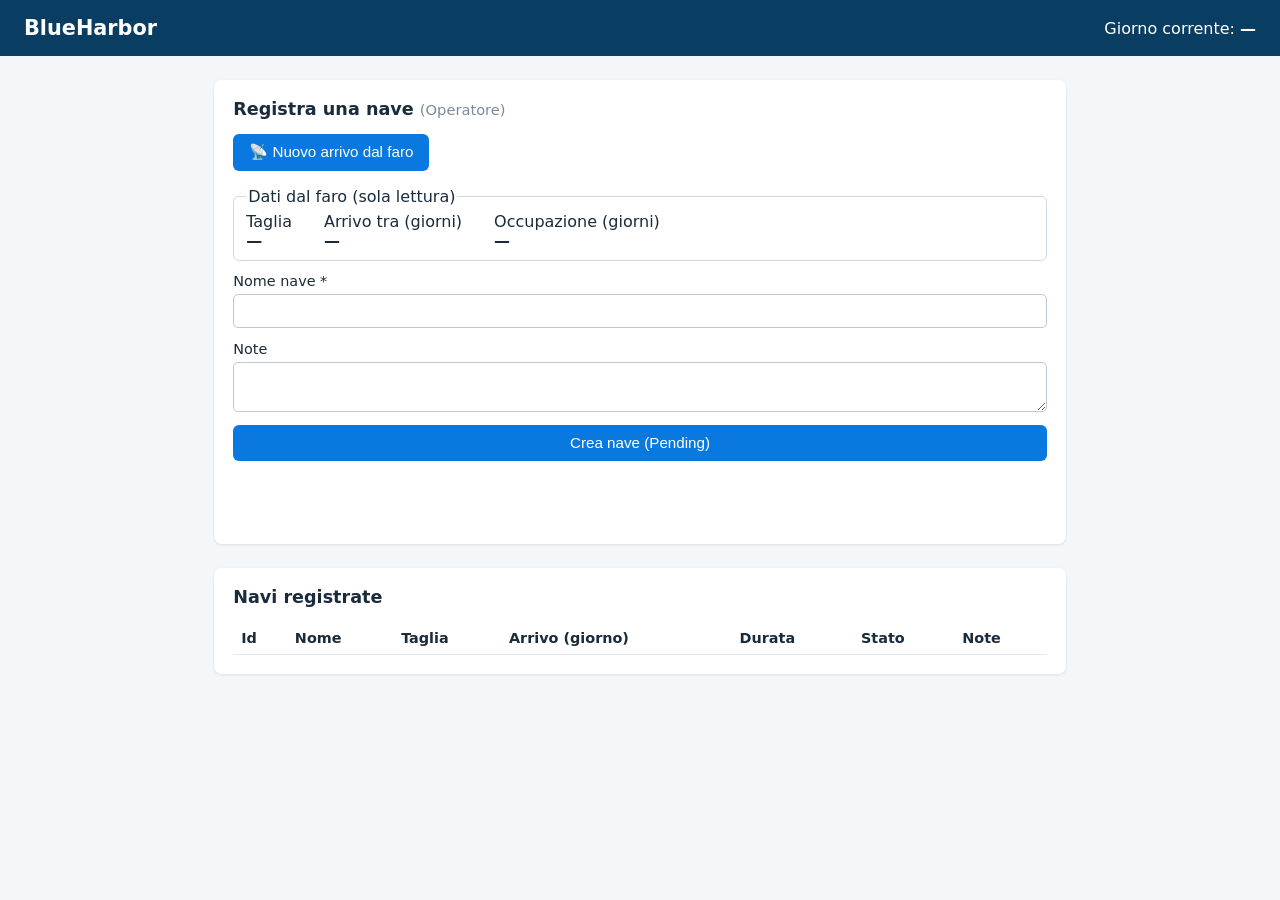
==== app/BlueHarbor.Api/wwwroot/index.html @ 731b602f "Walking skeleton: faro + registrazione nave (slice 01) - BlueHarbor.Faro: sorgente arrivi dietro ISh" ====
<!DOCTYPE html>
<html lang="it">
<head>
  <meta charset="utf-8" />
  <meta name="viewport" content="width=device-width, initial-scale=1" />
  <title>BlueHarbor — Registrazione navi</title>
  <link rel="stylesheet" href="style.css" />
</head>
<body>
  <header>
    <h1>BlueHarbor</h1>
    <span class="day">Giorno corrente: <strong id="current-day">—</strong></span>
  </header>

  <main>
    <section class="panel">
      <h2>Registra una nave <small>(Operatore)</small></h2>
      <button id="btn-arrival" type="button">📡 Nuovo arrivo dal faro</button>

      <form id="form-ship" hidden>
        <fieldset>
          <legend>Dati dal faro (sola lettura)</legend>
          <div class="readonly-grid">
            <div>Taglia<br /><strong id="f-size">—</strong></div>
            <div>Arrivo tra (giorni)<br /><strong id="f-offset">—</strong></div>
            <div>Occupazione (giorni)<br /><strong id="f-occupation">—</strong></div>
          </div>
        </fieldset>

        <label>Nome nave *
          <input id="i-name" type="text" maxlength="100" required />
        </label>
        <label>Note
          <textarea id="i-notes" maxlength="500" rows="2"></textarea>
        </label>

        <button id="btn-create" type="submit">Crea nave (Pending)</button>
        <p id="msg" class="msg"></p>
      </form>
    </section>

    <section class="panel">
      <h2>Navi registrate</h2>
      <table id="ships">
        <thead>
          <tr>
            <th>Id</th><th>Nome</th><th>Taglia</th>
            <th>Arrivo (giorno)</th><th>Durata</th><th>Stato</th><th>Note</th>
          </tr>
        </thead>
        <tbody></tbody>
      </table>
    </section>
  </main>

  <script src="api.js"></script>
  <script src="app.js"></script>
</body>
</html>
---- app/BlueHarbor.Api/wwwroot/style.css ----
* { box-sizing: border-box; }
body { font-family: system-ui, sans-serif; margin: 0; color: #1a2b3c; background: #f4f7fa; }
header { background: #0a3d62; color: #fff; padding: 1rem 1.5rem; display: flex; justify-content: space-between; align-items: center; }
header h1 { margin: 0; font-size: 1.3rem; }
main { padding: 1.5rem; display: grid; gap: 1.5rem; max-width: 900px; margin: 0 auto; }
.panel { background: #fff; border-radius: 8px; padding: 1.2rem; box-shadow: 0 1px 3px rgba(0,0,0,.1); }
.panel h2 { margin-top: 0; font-size: 1.1rem; }
.panel h2 small { color: #7a8a9a; font-weight: normal; }
button { background: #0a79df; color: #fff; border: 0; padding: .6rem 1rem; border-radius: 6px; cursor: pointer; font-size: .95rem; }
button:hover { background: #0866ba; }
form { margin-top: 1rem; display: grid; gap: .8rem; }
fieldset { border: 1px solid #d0d8e0; border-radius: 6px; margin: 0; }
.readonly-grid { display: flex; gap: 2rem; }
label { display: grid; gap: .3rem; font-size: .9rem; }
input, textarea { padding: .5rem; border: 1px solid #c0c8d0; border-radius: 5px; font: inherit; }
table { width: 100%; border-collapse: collapse; font-size: .9rem; }
th, td { text-align: left; padding: .5rem; border-bottom: 1px solid #e0e6ec; }
.msg { font-weight: 600; min-height: 1.2em; color: #b00020; }
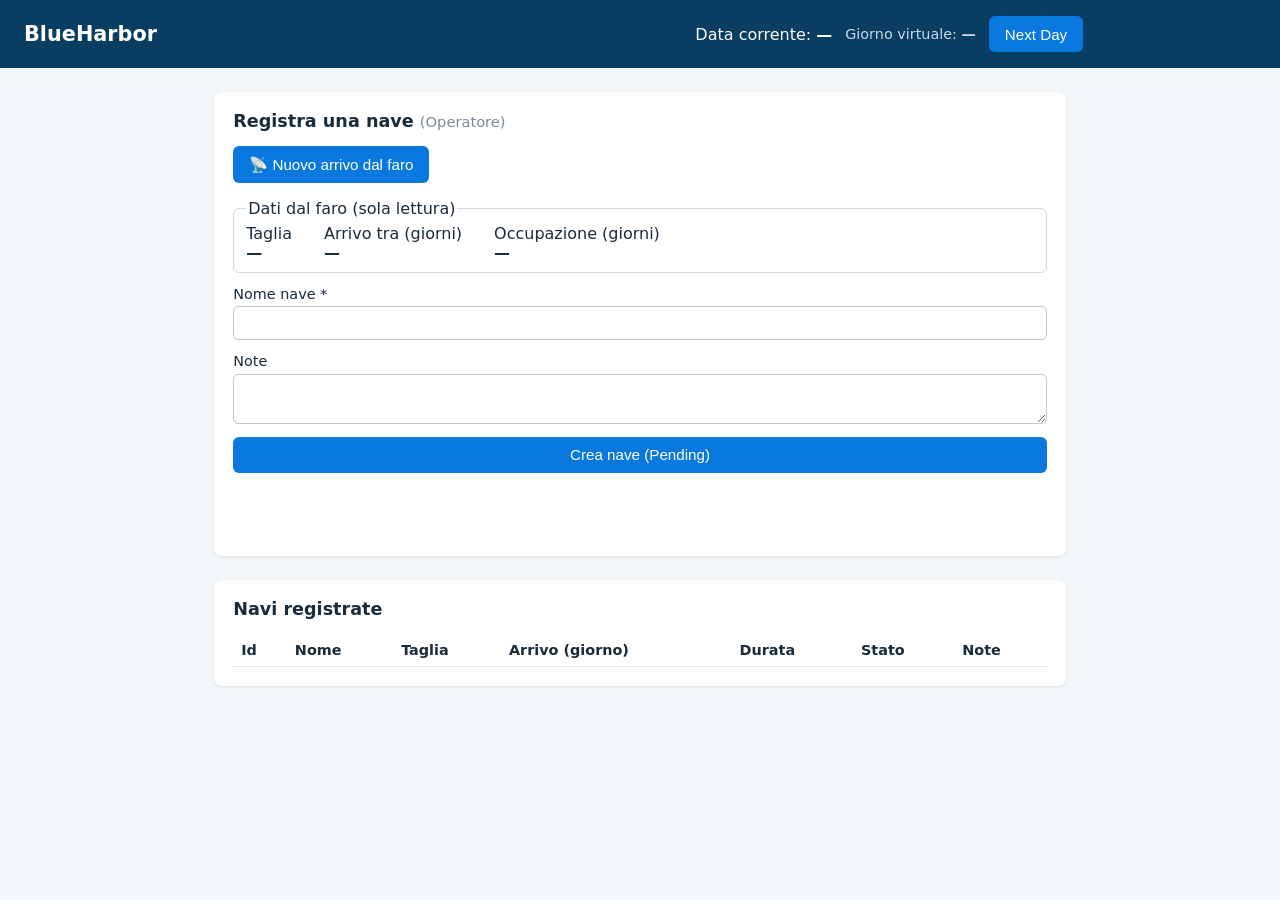
==== commit a2ac1a31: "sessione 2 - Next-Day" ====
--- a/app/BlueHarbor.Api/wwwroot/index.html
+++ b/app/BlueHarbor.Api/wwwroot/index.html
@@ -9,7 +9,12 @@
 <body>
   <header>
     <h1>BlueHarbor</h1>
-    <span class="day">Giorno corrente: <strong id="current-day">—</strong></span>
+    <div class="clock">
+      <span>Data corrente: <strong id="current-date">—</strong></span>
+      <span class="day-index">Giorno virtuale: <strong id="current-day">—</strong></span>
+      <button id="btn-next-day" type="button">Next Day</button>
+      <span id="clock-msg" class="clock-msg" aria-live="polite"></span>
+    </div>
   </header>
 
   <main>
--- a/app/BlueHarbor.Api/wwwroot/style.css
+++ b/app/BlueHarbor.Api/wwwroot/style.css
@@ -2,12 +2,16 @@
 body { font-family: system-ui, sans-serif; margin: 0; color: #1a2b3c; background: #f4f7fa; }
 header { background: #0a3d62; color: #fff; padding: 1rem 1.5rem; display: flex; justify-content: space-between; align-items: center; }
 header h1 { margin: 0; font-size: 1.3rem; }
+.clock { display: flex; align-items: center; gap: .8rem; flex-wrap: wrap; justify-content: flex-end; }
+.day-index { color: #c9d8e6; font-size: .9rem; }
+.clock-msg { color: #ffd6d6; font-size: .85rem; min-width: 10rem; }
 main { padding: 1.5rem; display: grid; gap: 1.5rem; max-width: 900px; margin: 0 auto; }
 .panel { background: #fff; border-radius: 8px; padding: 1.2rem; box-shadow: 0 1px 3px rgba(0,0,0,.1); }
 .panel h2 { margin-top: 0; font-size: 1.1rem; }
 .panel h2 small { color: #7a8a9a; font-weight: normal; }
 button { background: #0a79df; color: #fff; border: 0; padding: .6rem 1rem; border-radius: 6px; cursor: pointer; font-size: .95rem; }
 button:hover { background: #0866ba; }
+button:disabled { background: #7a8a9a; cursor: wait; }
 form { margin-top: 1rem; display: grid; gap: .8rem; }
 fieldset { border: 1px solid #d0d8e0; border-radius: 6px; margin: 0; }
 .readonly-grid { display: flex; gap: 2rem; }
@@ -16,3 +20,8 @@
 table { width: 100%; border-collapse: collapse; font-size: .9rem; }
 th, td { text-align: left; padding: .5rem; border-bottom: 1px solid #e0e6ec; }
 .msg { font-weight: 600; min-height: 1.2em; color: #b00020; }
+
+@media (max-width: 720px) {
+  header { align-items: flex-start; flex-direction: column; gap: .8rem; }
+  .clock { justify-content: flex-start; }
+}
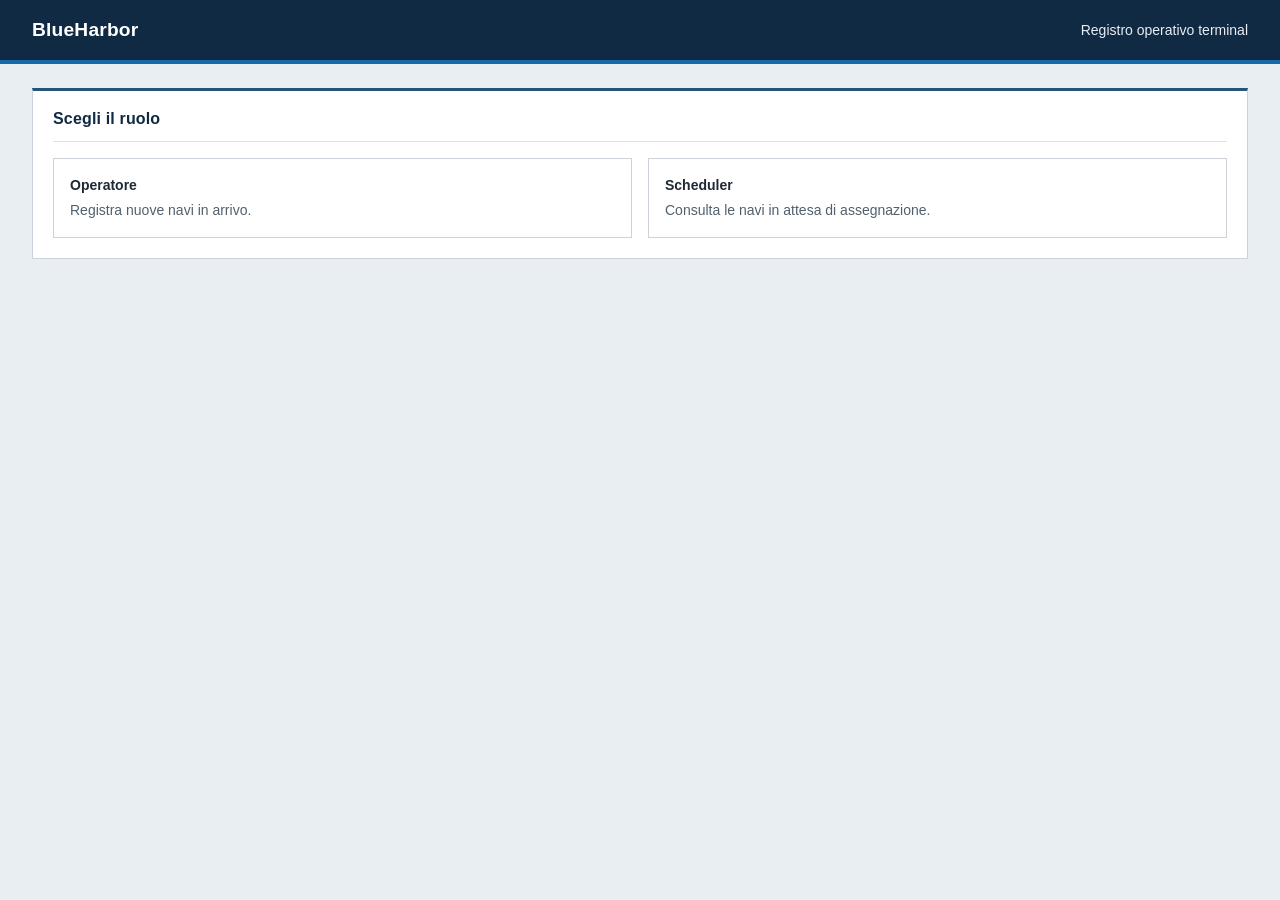
==== commit 30d00989: "suca" ====
--- a/app/BlueHarbor.Api/wwwroot/index.html
+++ b/app/BlueHarbor.Api/wwwroot/index.html
@@ -3,62 +3,29 @@
 <head>
   <meta charset="utf-8" />
   <meta name="viewport" content="width=device-width, initial-scale=1" />
-  <title>BlueHarbor — Registrazione navi</title>
+  <title>BlueHarbor - Accesso</title>
   <link rel="stylesheet" href="style.css" />
 </head>
 <body>
   <header>
     <h1>BlueHarbor</h1>
-    <div class="clock">
-      <span>Data corrente: <strong id="current-date">—</strong></span>
-      <span class="day-index">Giorno virtuale: <strong id="current-day">—</strong></span>
-      <button id="btn-next-day" type="button">Next Day</button>
-      <span id="clock-msg" class="clock-msg" aria-live="polite"></span>
-    </div>
+    <span class="day">Registro operativo terminal</span>
   </header>
 
   <main>
     <section class="panel">
-      <h2>Registra una nave <small>(Operatore)</small></h2>
-      <button id="btn-arrival" type="button">📡 Nuovo arrivo dal faro</button>
-
-      <form id="form-ship" hidden>
-        <fieldset>
-          <legend>Dati dal faro (sola lettura)</legend>
-          <div class="readonly-grid">
-            <div>Taglia<br /><strong id="f-size">—</strong></div>
-            <div>Arrivo tra (giorni)<br /><strong id="f-offset">—</strong></div>
-            <div>Occupazione (giorni)<br /><strong id="f-occupation">—</strong></div>
-          </div>
-        </fieldset>
-
-        <label>Nome nave *
-          <input id="i-name" type="text" maxlength="100" required />
-        </label>
-        <label>Note
-          <textarea id="i-notes" maxlength="500" rows="2"></textarea>
-        </label>
-
-        <button id="btn-create" type="submit">Crea nave (Pending)</button>
-        <p id="msg" class="msg"></p>
-      </form>
-    </section>
-
-    <section class="panel">
-      <h2>Navi registrate</h2>
-      <table id="ships">
-        <thead>
-          <tr>
-            <th>Id</th><th>Nome</th><th>Taglia</th>
-            <th>Arrivo (giorno)</th><th>Durata</th><th>Stato</th><th>Note</th>
-          </tr>
-        </thead>
-        <tbody></tbody>
-      </table>
+      <h2>Scegli il ruolo</h2>
+      <div class="role-grid">
+        <a class="role-link" href="login.html?returnUrl=%2Foperator.html">
+          <strong>Operatore</strong>
+          <span>Registra nuove navi in arrivo.</span>
+        </a>
+        <a class="role-link" href="login.html?returnUrl=%2Fscheduler.html">
+          <strong>Scheduler</strong>
+          <span>Consulta le navi in attesa di assegnazione.</span>
+        </a>
+      </div>
     </section>
   </main>
-
-  <script src="api.js"></script>
-  <script src="app.js"></script>
 </body>
 </html>
--- a/app/BlueHarbor.Api/wwwroot/style.css
+++ b/app/BlueHarbor.Api/wwwroot/style.css
@@ -1,27 +1,267 @@
+:root {
+  color-scheme: light;
+  --navy-950: #102a43;
+  --navy-900: #173f5f;
+  --navy-800: #245477;
+  --blue-700: #1769aa;
+  --blue-800: #115487;
+  --slate-900: #1f2933;
+  --slate-700: #52606d;
+  --slate-500: #7b8794;
+  --slate-300: #cbd2d9;
+  --slate-200: #d9e2ec;
+  --slate-100: #e9eef3;
+  --slate-050: #f5f7f9;
+  --white: #fff;
+  --danger-700: #a61b1b;
+}
+
 * { box-sizing: border-box; }
-body { font-family: system-ui, sans-serif; margin: 0; color: #1a2b3c; background: #f4f7fa; }
-header { background: #0a3d62; color: #fff; padding: 1rem 1.5rem; display: flex; justify-content: space-between; align-items: center; }
-header h1 { margin: 0; font-size: 1.3rem; }
-.clock { display: flex; align-items: center; gap: .8rem; flex-wrap: wrap; justify-content: flex-end; }
-.day-index { color: #c9d8e6; font-size: .9rem; }
-.clock-msg { color: #ffd6d6; font-size: .85rem; min-width: 10rem; }
-main { padding: 1.5rem; display: grid; gap: 1.5rem; max-width: 900px; margin: 0 auto; }
-.panel { background: #fff; border-radius: 8px; padding: 1.2rem; box-shadow: 0 1px 3px rgba(0,0,0,.1); }
-.panel h2 { margin-top: 0; font-size: 1.1rem; }
-.panel h2 small { color: #7a8a9a; font-weight: normal; }
-button { background: #0a79df; color: #fff; border: 0; padding: .6rem 1rem; border-radius: 6px; cursor: pointer; font-size: .95rem; }
-button:hover { background: #0866ba; }
-button:disabled { background: #7a8a9a; cursor: wait; }
-form { margin-top: 1rem; display: grid; gap: .8rem; }
-fieldset { border: 1px solid #d0d8e0; border-radius: 6px; margin: 0; }
-.readonly-grid { display: flex; gap: 2rem; }
-label { display: grid; gap: .3rem; font-size: .9rem; }
-input, textarea { padding: .5rem; border: 1px solid #c0c8d0; border-radius: 5px; font: inherit; }
-table { width: 100%; border-collapse: collapse; font-size: .9rem; }
-th, td { text-align: left; padding: .5rem; border-bottom: 1px solid #e0e6ec; }
-.msg { font-weight: 600; min-height: 1.2em; color: #b00020; }
-
-@media (max-width: 720px) {
-  header { align-items: flex-start; flex-direction: column; gap: .8rem; }
-  .clock { justify-content: flex-start; }
-}
+
+body {
+  min-width: 320px;
+  margin: 0;
+  color: var(--slate-900);
+  background: var(--slate-100);
+  font-family: "Segoe UI", Arial, sans-serif;
+  font-size: 14px;
+  line-height: 1.45;
+}
+
+header,
+.app-header {
+  min-height: 64px;
+  padding: .65rem 2rem;
+  display: flex;
+  align-items: center;
+  justify-content: space-between;
+  gap: 1.5rem;
+  color: var(--white);
+  background: var(--navy-950);
+  border-bottom: 4px solid var(--blue-700);
+}
+
+header h1 { margin: 0; font-size: 1.2rem; letter-spacing: .01em; }
+
+.brand { display: flex; align-items: center; gap: .75rem; flex: 0 0 auto; }
+
+.brand-mark {
+  width: 36px;
+  height: 36px;
+  display: inline-grid;
+  place-items: center;
+  border: 1px solid rgba(255, 255, 255, .5);
+  font-size: .78rem;
+  font-weight: 700;
+  letter-spacing: .08em;
+}
+
+.brand div { display: grid; line-height: 1.15; }
+.brand span:not(.brand-mark) { margin-top: .2rem; color: #c8d7e4; font-size: .72rem; text-transform: uppercase; letter-spacing: .08em; }
+
+.header-actions { display: flex; align-items: center; gap: .75rem; flex-wrap: wrap; justify-content: flex-end; }
+
+.role-label {
+  padding-right: .75rem;
+  color: #d9e5ef;
+  border-right: 1px solid rgba(255, 255, 255, .25);
+  font-size: .75rem;
+  font-weight: 700;
+  letter-spacing: .06em;
+  text-transform: uppercase;
+}
+
+.day { color: #e7eef5; white-space: nowrap; }
+.day strong { color: var(--white); font-variant-numeric: tabular-nums; }
+
+main {
+  width: 100%;
+  max-width: 1440px;
+  margin: 0 auto;
+  padding: 1.5rem 2rem 2.5rem;
+  display: grid;
+  gap: 1rem;
+}
+
+.operational-page main { padding-bottom: 6.5rem; }
+
+.panel {
+  min-width: 0;
+  padding: 1rem 1.25rem 1.25rem;
+  background: var(--white);
+  border: 1px solid var(--slate-300);
+  border-top: 3px solid var(--navy-800);
+}
+
+.panel h2 {
+  margin: 0 0 1rem;
+  padding-bottom: .65rem;
+  color: var(--navy-950);
+  border-bottom: 1px solid var(--slate-200);
+  font-size: 1rem;
+  font-weight: 700;
+  letter-spacing: .01em;
+}
+
+.panel h2 small { color: var(--slate-700); font-size: .78rem; font-weight: 400; }
+.role-grid { display: grid; grid-template-columns: repeat(2, minmax(0, 1fr)); gap: 1rem; }
+
+.role-link {
+  display: grid;
+  gap: .35rem;
+  padding: 1rem;
+  color: inherit;
+  background: var(--white);
+  border: 1px solid var(--slate-300);
+  text-decoration: none;
+}
+
+.role-link:hover { border-color: var(--blue-700); background: var(--slate-050); }
+.role-link span, .muted { color: var(--slate-700); }
+
+button,
+.page-primary-action {
+  min-height: 36px;
+  padding: .5rem .9rem;
+  color: var(--white);
+  background: var(--blue-700);
+  border: 1px solid var(--blue-700);
+  border-radius: 2px;
+  cursor: pointer;
+  font: 600 .86rem/1.2 "Segoe UI", Arial, sans-serif;
+}
+
+button:hover,
+.page-primary-action:hover { background: var(--blue-800); border-color: var(--blue-800); }
+
+button:focus-visible,
+.page-primary-action:focus-visible,
+input:focus-visible,
+textarea:focus-visible { outline: 3px solid #70b5e8; outline-offset: 2px; }
+
+button.secondary { color: var(--white); background: transparent; border-color: #8aa4b8; }
+button.secondary:hover { background: var(--navy-800); border-color: #b9cbd9; }
+button.danger { background: var(--white); color: var(--danger-700); border-color: #cf7777; }
+button.danger:hover { background: #fff1f1; border-color: var(--danger-700); }
+
+.page-primary-action {
+  position: fixed;
+  right: 1.5rem;
+  bottom: 1.5rem;
+  z-index: 10;
+  min-height: 44px;
+  padding: .75rem 1.1rem;
+  display: inline-flex;
+  align-items: center;
+  justify-content: center;
+  text-decoration: none;
+  box-shadow: 0 2px 6px rgba(16, 42, 67, .25);
+}
+
+.table-actions { display: flex; gap: .4rem; flex-wrap: wrap; }
+.table-actions button { min-height: 30px; padding: .35rem .6rem; }
+
+.status {
+  display: inline-block;
+  min-width: 68px;
+  padding: .12rem .4rem;
+  border: 1px solid currentColor;
+  border-radius: 2px;
+  font-size: .72rem;
+  font-weight: 700;
+  text-align: center;
+  text-transform: uppercase;
+  letter-spacing: .03em;
+}
+
+.status-free { background: #effaf2; color: #276738; }
+.status-occupied { background: #fff1f0; color: #982b24; }
+
+form { margin-top: 1rem; display: grid; gap: .9rem; }
+
+fieldset {
+  margin: 0;
+  padding: 1rem;
+  border: 1px solid var(--slate-300);
+}
+
+legend { padding: 0 .4rem; color: var(--slate-700); font-size: .8rem; font-weight: 600; }
+.readonly-grid { display: grid; grid-template-columns: repeat(3, minmax(0, 1fr)); gap: 1rem; }
+
+.readonly-grid > div {
+  padding-left: .75rem;
+  color: var(--slate-700);
+  border-left: 3px solid var(--slate-300);
+}
+
+.readonly-grid strong { color: var(--slate-900); font-size: 1rem; }
+label { display: grid; gap: .3rem; max-width: 720px; color: var(--slate-700); font-size: .82rem; font-weight: 600; }
+
+input,
+textarea {
+  width: 100%;
+  padding: .55rem .65rem;
+  color: var(--slate-900);
+  background: var(--white);
+  border: 1px solid #9aa5b1;
+  border-radius: 2px;
+  font: 400 .9rem/1.4 "Segoe UI", Arial, sans-serif;
+}
+
+textarea { resize: vertical; }
+
+table {
+  width: 100%;
+  border: 1px solid var(--slate-300);
+  border-collapse: collapse;
+  font-size: .82rem;
+}
+
+th,
+td {
+  padding: .55rem .65rem;
+  text-align: left;
+  vertical-align: middle;
+  border-right: 1px solid var(--slate-200);
+  border-bottom: 1px solid var(--slate-200);
+}
+
+th {
+  color: #263b4c;
+  background: #e7edf2;
+  font-size: .74rem;
+  font-weight: 700;
+  letter-spacing: .025em;
+  text-transform: uppercase;
+  white-space: nowrap;
+}
+
+tbody tr:nth-child(even) { background: #f8fafb; }
+tbody tr:hover { background: #eef5fa; }
+th:last-child, td:last-child { border-right: 0; }
+tbody tr:last-child td { border-bottom: 0; }
+
+.msg { min-height: 1.2em; margin: .5rem 0; color: var(--danger-700); font-weight: 600; }
+.login-panel { max-width: 420px; width: 100%; justify-self: center; }
+.form-actions { display: flex; align-items: center; gap: 1rem; flex-wrap: wrap; }
+.form-actions a { color: var(--navy-900); }
+
+@media (max-width: 800px) {
+  header,
+  .app-header { padding: .75rem 1rem; align-items: flex-start; flex-direction: column; gap: .75rem; }
+  .header-actions { width: 100%; justify-content: flex-start; }
+  .role-label { margin-right: auto; }
+  main { padding: 1rem 1rem 2rem; }
+  .operational-page main { padding-bottom: 6rem; }
+  .role-grid { grid-template-columns: 1fr; }
+  .readonly-grid { grid-template-columns: 1fr; }
+  table { display: block; overflow-x: auto; white-space: nowrap; }
+  .page-primary-action { right: 1rem; bottom: 1rem; }
+}
+
+@media (max-width: 520px) {
+  .header-actions { align-items: stretch; display: grid; grid-template-columns: 1fr 1fr; }
+  .role-label, .day { grid-column: 1 / -1; }
+  .role-label { padding: 0 0 .5rem; border-right: 0; border-bottom: 1px solid rgba(255, 255, 255, .25); }
+  .page-primary-action { left: 1rem; right: 1rem; }
+}
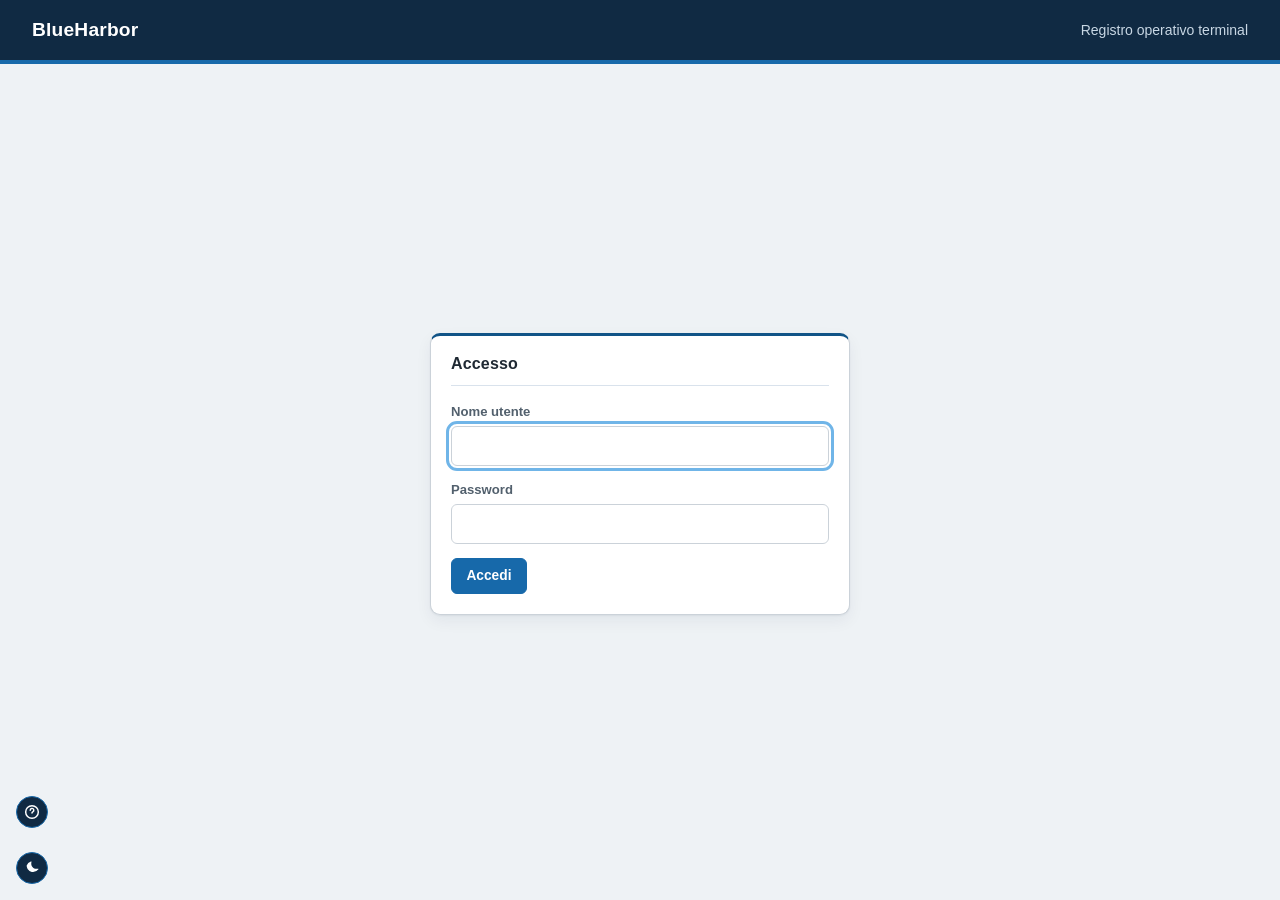
==== commit cd6d15c7: "Sessione 08: tasto di assistenza su tutte le pagine - Nuovo script support.js incluso in tutte le pa" ====
--- a/app/BlueHarbor.Api/wwwroot/index.html
+++ b/app/BlueHarbor.Api/wwwroot/index.html
@@ -4,7 +4,8 @@
   <meta charset="utf-8" />
   <meta name="viewport" content="width=device-width, initial-scale=1" />
   <title>BlueHarbor - Accesso</title>
-  <link rel="stylesheet" href="style.css" />
+  <script src="theme.js"></script>
+  <link rel="stylesheet" href="style.css?v=issue-09" />
 </head>
 <body>
   <header>
@@ -13,19 +14,32 @@
   </header>
 
   <main>
-    <section class="panel">
-      <h2>Scegli il ruolo</h2>
-      <div class="role-grid">
-        <a class="role-link" href="login.html?returnUrl=%2Foperator.html">
-          <strong>Operatore</strong>
-          <span>Registra nuove navi in arrivo.</span>
-        </a>
-        <a class="role-link" href="login.html?returnUrl=%2Fscheduler.html">
-          <strong>Scheduler</strong>
-          <span>Consulta le navi in attesa di assegnazione.</span>
-        </a>
-      </div>
+    <section class="panel login-panel">
+      <h2>Accesso</h2>
+      <p id="login-error" class="msg" hidden>Credenziali non corrette.</p>
+
+      <form id="form-login" method="post" action="/login">
+        <input id="return-url" name="returnUrl" type="hidden" value="" />
+
+        <label>Nome utente
+          <input name="username" type="text" autocomplete="username" required autofocus />
+        </label>
+
+        <label>Password
+          <input name="password" type="password" autocomplete="current-password" required />
+        </label>
+
+        <div class="form-actions">
+          <button type="submit">Accedi</button>
+        </div>
+      </form>
     </section>
   </main>
+
+  <button id="btn-theme" class="icon-button theme-toggle-floating" type="button" title="Cambia tema chiaro/scuro" aria-label="Cambia tema chiaro/scuro">&#127769;</button>
+
+  <script src="toast.js"></script>
+  <script src="support.js"></script>
+  <script src="login.js"></script>
 </body>
 </html>
--- a/app/BlueHarbor.Api/wwwroot/style.css
+++ b/app/BlueHarbor.Api/wwwroot/style.css
@@ -1,78 +1,119 @@
 :root {
   color-scheme: light;
-  --navy-950: #102a43;
-  --navy-900: #173f5f;
-  --navy-800: #245477;
-  --blue-700: #1769aa;
-  --blue-800: #115487;
-  --slate-900: #1f2933;
-  --slate-700: #52606d;
-  --slate-500: #7b8794;
-  --slate-300: #cbd2d9;
-  --slate-200: #d9e2ec;
-  --slate-100: #e9eef3;
-  --slate-050: #f5f7f9;
-  --white: #fff;
-  --danger-700: #a61b1b;
+
+  --radius-sm: 6px;
+  --radius-md: 10px;
+  --radius-lg: 14px;
+
+  --bg: #eef2f5;
+  --surface: #ffffff;
+  --surface-strong: #102a43;
+  --accent: #1769aa;
+  --accent-strong: #115487;
+  --accent-focus: #70b5e8;
+
+  --text: #1f2933;
+  --text-muted: #52606d;
+  --text-on-strong: #ffffff;
+  --text-on-strong-muted: #c8d7e4;
+
+  --border: #cbd2d9;
+  --border-soft: #d9e2ec;
+
+  --danger: #a61b1b;
+  --danger-bg: #fff1f1;
+  --danger-border: #cf7777;
+
+  --success-bg: #effaf2;
+  --success-text: #276738;
+  --occupied-bg: #fff1f0;
+  --occupied-text: #982b24;
+
+  --table-header-bg: #e7edf2;
+  --table-header-text: #263b4c;
+  --table-row-alt: #f8fafb;
+  --table-row-hover: #eef5fa;
+
+  --calendar-arrival: #2f9e58;
+  --calendar-departure: #c0392b;
+
+  --shadow: 0 2px 6px rgba(16, 42, 67, .25);
+  --shadow-soft: 0 1px 2px rgba(16, 42, 67, .06), 0 6px 16px rgba(16, 42, 67, .06);
+}
+
+:root[data-theme="dark"] {
+  color-scheme: dark;
+
+  --bg: #0b1620;
+  --surface: #13202c;
+  --surface-strong: #0a1522;
+  --accent: #3f8ecb;
+  --accent-strong: #5aa3db;
+  --accent-focus: #5aa3db;
+
+  --text: #dce6ee;
+  --text-muted: #93a8ba;
+  --text-on-strong: #eef3f7;
+  --text-on-strong-muted: #93a8ba;
+
+  --border: #2a3b4a;
+  --border-soft: #22303c;
+
+  --danger: #e17272;
+  --danger-bg: #3a1e1e;
+  --danger-border: #8a4444;
+
+  --success-bg: #16321f;
+  --success-text: #7fd79a;
+  --occupied-bg: #3a1e1e;
+  --occupied-text: #e2938c;
+
+  --table-header-bg: #1a2733;
+  --table-header-text: #c8d7e4;
+  --table-row-alt: #16232e;
+  --table-row-hover: #1c2b38;
+
+  --calendar-arrival: #4bb876;
+  --calendar-departure: #e0685c;
+
+  --shadow: 0 2px 6px rgba(0, 0, 0, .45);
+  --shadow-soft: 0 1px 2px rgba(0, 0, 0, .2), 0 6px 16px rgba(0, 0, 0, .25);
 }
 
 * { box-sizing: border-box; }
+
+/* Applicata solo durante il cambio tema (vedi theme.js): dissolve i colori invece di un
+   passaggio istantaneo, che a schermo si vedeva come uno sfarfallio tra chiaro e scuro. */
+.theme-transition,
+.theme-transition * {
+  transition: background-color .2s ease, color .2s ease, border-color .2s ease, box-shadow .2s ease !important;
+}
 
 body {
   min-width: 320px;
   margin: 0;
-  color: var(--slate-900);
-  background: var(--slate-100);
+  color: var(--text);
+  background: var(--bg);
   font-family: "Segoe UI", Arial, sans-serif;
   font-size: 14px;
   line-height: 1.45;
 }
 
-header,
-.app-header {
+header {
   min-height: 64px;
   padding: .65rem 2rem;
   display: flex;
   align-items: center;
   justify-content: space-between;
   gap: 1.5rem;
-  color: var(--white);
-  background: var(--navy-950);
-  border-bottom: 4px solid var(--blue-700);
+  color: var(--text-on-strong);
+  background: var(--surface-strong);
+  border-bottom: 4px solid var(--accent);
 }
 
 header h1 { margin: 0; font-size: 1.2rem; letter-spacing: .01em; }
-
-.brand { display: flex; align-items: center; gap: .75rem; flex: 0 0 auto; }
-
-.brand-mark {
-  width: 36px;
-  height: 36px;
-  display: inline-grid;
-  place-items: center;
-  border: 1px solid rgba(255, 255, 255, .5);
-  font-size: .78rem;
-  font-weight: 700;
-  letter-spacing: .08em;
-}
-
-.brand div { display: grid; line-height: 1.15; }
-.brand span:not(.brand-mark) { margin-top: .2rem; color: #c8d7e4; font-size: .72rem; text-transform: uppercase; letter-spacing: .08em; }
-
-.header-actions { display: flex; align-items: center; gap: .75rem; flex-wrap: wrap; justify-content: flex-end; }
-
-.role-label {
-  padding-right: .75rem;
-  color: #d9e5ef;
-  border-right: 1px solid rgba(255, 255, 255, .25);
-  font-size: .75rem;
-  font-weight: 700;
-  letter-spacing: .06em;
-  text-transform: uppercase;
-}
-
-.day { color: #e7eef5; white-space: nowrap; }
-.day strong { color: var(--white); font-variant-numeric: tabular-nums; }
+.day { color: var(--text-on-strong-muted); white-space: nowrap; }
+.day strong { color: var(--text-on-strong); font-variant-numeric: tabular-nums; }
 
 main {
   width: 100%;
@@ -83,27 +124,197 @@
   gap: 1rem;
 }
 
-.operational-page main { padding-bottom: 6.5rem; }
+/* --- Shell a sidebar per le pagine autenticate --- */
+.app-shell { position: relative; display: flex; min-height: 100vh; }
+
+.sidebar {
+  width: 250px;
+  flex: 0 0 250px;
+  padding: 1.25rem 1rem 1.5rem;
+  display: flex;
+  flex-direction: column;
+  gap: 1.5rem;
+  color: var(--text-on-strong);
+  background: var(--surface-strong);
+  border-right: 4px solid var(--accent);
+  position: sticky;
+  top: 0;
+  height: 100vh;
+  overflow-y: auto;
+  transition: transform .18s ease;
+}
+
+/* Sidebar a scomparsa: si nasconde del tutto; un solo bottone nell'header la apre/chiude. */
+.app-shell[data-sidebar="collapsed"] .sidebar {
+  transform: translateX(-100%);
+  width: 0;
+  flex: 0 0 0;
+  padding: 1.25rem 0;
+  border-right: 0;
+  overflow: hidden;
+  pointer-events: none;
+}
+
+.sidebar-close-row { display: flex; justify-content: flex-end; margin: -.5rem -.25rem -.5rem 0; }
+
+.sidebar-brand { display: flex; align-items: center; gap: .75rem; }
+
+.brand-mark {
+  width: 36px;
+  height: 36px;
+  flex: 0 0 36px;
+  display: inline-grid;
+  place-items: center;
+  background: rgba(255, 255, 255, .06);
+  border: 1px solid rgba(255, 255, 255, .5);
+  border-radius: var(--radius-sm);
+  font-size: .78rem;
+  font-weight: 700;
+  letter-spacing: .08em;
+}
+
+.sidebar-brand div { display: grid; line-height: 1.15; }
+.sidebar-brand h1 { margin: 0; font-size: 1.05rem; }
+.sidebar-brand span { margin-top: .2rem; color: var(--text-on-strong-muted); font-size: .7rem; text-transform: uppercase; letter-spacing: .08em; }
+
+.sidebar-role {
+  padding: .3rem .7rem;
+  width: fit-content;
+  color: var(--text-on-strong);
+  border: 1px solid rgba(255, 255, 255, .35);
+  border-radius: 999px;
+  font-size: .72rem;
+  font-weight: 700;
+  letter-spacing: .06em;
+  text-transform: uppercase;
+}
+
+.sidebar-date {
+  padding: .5rem .6rem;
+  color: var(--text-on-strong-muted);
+  background: rgba(255, 255, 255, .06);
+  border-left: 3px solid var(--accent);
+  border-radius: 0 var(--radius-sm) var(--radius-sm) 0;
+  font-size: .78rem;
+}
+
+.sidebar-date strong { display: block; margin-top: .15rem; color: var(--text-on-strong); font-size: .95rem; font-variant-numeric: tabular-nums; }
+
+.sidebar-nav { display: flex; flex-direction: column; gap: .3rem; }
+
+.sidebar-nav a {
+  padding: .55rem .65rem;
+  color: var(--text-on-strong-muted);
+  text-decoration: none;
+  border-left: 3px solid transparent;
+  border-radius: 0 var(--radius-sm) var(--radius-sm) 0;
+  font-size: .86rem;
+  font-weight: 600;
+  transition: background-color .15s ease, color .15s ease;
+}
+
+.sidebar-nav a:hover { color: var(--text-on-strong); background: rgba(255, 255, 255, .06); }
+.sidebar-nav a.active { color: var(--text-on-strong); background: rgba(255, 255, 255, .1); border-left-color: var(--accent-focus); }
+
+.sidebar-footer { margin-top: auto; display: flex; flex-direction: column; gap: .6rem; }
+
+/* I bottoni .secondary sono pensati per stare su sfondi chiari: nella sidebar (sempre scura)
+   servono i colori "on-strong", altrimenti il testo scuro sparisce in tema chiaro. */
+.sidebar-footer button.secondary {
+  color: var(--text-on-strong);
+  background: transparent;
+  border-color: rgba(255, 255, 255, .35);
+}
+
+.sidebar-footer button.secondary:hover { background: rgba(255, 255, 255, .08); }
+
+.theme-toggle {
+  color: var(--text-on-strong);
+  background: transparent;
+  border-color: rgba(255, 255, 255, .35);
+}
+
+.theme-toggle:hover { background: rgba(255, 255, 255, .08); }
+
+.logout-form button {
+  width: 100%;
+  color: var(--text-on-strong);
+  background: transparent;
+  border-color: rgba(255, 255, 255, .35);
+}
+
+.logout-form button:hover { background: rgba(198, 60, 46, .25); border-color: #c63c2e; }
+
+.content {
+  flex: 1;
+  min-width: 0;
+  padding: 1.75rem 2rem 6.5rem;
+  display: grid;
+  gap: 1rem;
+  align-content: start;
+}
+
+.content-header { display: flex; align-items: center; justify-content: space-between; gap: 1rem; flex-wrap: wrap; }
+.content-header h1 { margin: 0; font-size: 1.3rem; color: var(--text); }
+.content-header .actions { display: flex; gap: .6rem; flex-wrap: wrap; }
+.header-title { display: flex; align-items: center; gap: .75rem; }
+.header-actions { display: flex; align-items: center; gap: .5rem; }
+
+/* Bottoni-icona: usati per azioni accessorie (tema, logout) tenute poco in vista. */
+.icon-button {
+  width: 32px;
+  height: 32px;
+  min-height: 0;
+  padding: 0;
+  display: inline-flex;
+  align-items: center;
+  justify-content: center;
+  border-radius: 50%;
+  font-size: 1rem;
+  line-height: 1;
+}
+
+/* L'attributo hidden deve sempre vincere sulla regola display:inline-flex sopra. */
+.icon-button[hidden] { display: none; }
+
+.theme-toggle {
+  align-self: flex-start;
+  color: var(--text-on-strong-muted);
+  background: transparent;
+  border-color: rgba(255, 255, 255, .3);
+}
+
+.theme-toggle:hover { color: var(--text-on-strong); background: rgba(255, 255, 255, .08); }
+
+.logout-btn {
+  color: var(--text-muted);
+  background: var(--surface);
+  border-color: var(--border);
+}
+
+.logout-btn:hover { color: var(--danger); border-color: var(--danger-border); background: var(--danger-bg); }
 
 .panel {
   min-width: 0;
   padding: 1rem 1.25rem 1.25rem;
-  background: var(--white);
-  border: 1px solid var(--slate-300);
-  border-top: 3px solid var(--navy-800);
+  background: var(--surface);
+  border: 1px solid var(--border);
+  border-top: 3px solid var(--accent-strong);
+  border-radius: var(--radius-md);
+  box-shadow: var(--shadow-soft);
 }
 
 .panel h2 {
   margin: 0 0 1rem;
   padding-bottom: .65rem;
-  color: var(--navy-950);
-  border-bottom: 1px solid var(--slate-200);
+  color: var(--text);
+  border-bottom: 1px solid var(--border-soft);
   font-size: 1rem;
   font-weight: 700;
   letter-spacing: .01em;
 }
 
-.panel h2 small { color: var(--slate-700); font-size: .78rem; font-weight: 400; }
+.panel h2 small { color: var(--text-muted); font-size: .78rem; font-weight: 400; }
 .role-grid { display: grid; grid-template-columns: repeat(2, minmax(0, 1fr)); gap: 1rem; }
 
 .role-link {
@@ -111,62 +322,64 @@
   gap: .35rem;
   padding: 1rem;
   color: inherit;
-  background: var(--white);
-  border: 1px solid var(--slate-300);
+  background: var(--surface);
+  border: 1px solid var(--border);
+  border-radius: var(--radius-md);
   text-decoration: none;
-}
-
-.role-link:hover { border-color: var(--blue-700); background: var(--slate-050); }
-.role-link span, .muted { color: var(--slate-700); }
-
-button,
-.page-primary-action {
+  transition: border-color .15s ease, background-color .15s ease;
+}
+
+.role-link:hover { border-color: var(--accent); background: var(--bg); }
+.role-link span, .muted { color: var(--text-muted); }
+
+button {
   min-height: 36px;
   padding: .5rem .9rem;
-  color: var(--white);
-  background: var(--blue-700);
-  border: 1px solid var(--blue-700);
-  border-radius: 2px;
+  color: var(--text-on-strong);
+  background: var(--accent);
+  border: 1px solid var(--accent);
+  border-radius: var(--radius-sm);
   cursor: pointer;
   font: 600 .86rem/1.2 "Segoe UI", Arial, sans-serif;
-}
-
-button:hover,
-.page-primary-action:hover { background: var(--blue-800); border-color: var(--blue-800); }
+  transition: background-color .15s ease, border-color .15s ease, transform .1s ease;
+}
+
+button:hover { background: var(--accent-strong); border-color: var(--accent-strong); }
+button:active { transform: translateY(1px); }
 
 button:focus-visible,
-.page-primary-action:focus-visible,
 input:focus-visible,
-textarea:focus-visible { outline: 3px solid #70b5e8; outline-offset: 2px; }
-
-button.secondary { color: var(--white); background: transparent; border-color: #8aa4b8; }
-button.secondary:hover { background: var(--navy-800); border-color: #b9cbd9; }
-button.danger { background: var(--white); color: var(--danger-700); border-color: #cf7777; }
-button.danger:hover { background: #fff1f1; border-color: var(--danger-700); }
-
-.page-primary-action {
-  position: fixed;
-  right: 1.5rem;
-  bottom: 1.5rem;
-  z-index: 10;
-  min-height: 44px;
-  padding: .75rem 1.1rem;
-  display: inline-flex;
+textarea:focus-visible,
+select:focus-visible { outline: 3px solid var(--accent-focus); outline-offset: 2px; }
+
+button.secondary { color: var(--text); background: transparent; border-color: var(--border); }
+button.secondary:hover { background: var(--bg); }
+button.danger { background: var(--surface); color: var(--danger); border-color: var(--danger-border); }
+button.danger:hover { background: var(--danger-bg); border-color: var(--danger); }
+
+.panel-header-row {
+  display: flex;
   align-items: center;
-  justify-content: center;
-  text-decoration: none;
-  box-shadow: 0 2px 6px rgba(16, 42, 67, .25);
-}
+  justify-content: space-between;
+  flex-wrap: wrap;
+  gap: 1rem;
+  margin-bottom: 1rem;
+  padding-bottom: .65rem;
+  border-bottom: 1px solid var(--border-soft);
+}
+
+.panel-header-row h2 { margin: 0; padding-bottom: 0; border-bottom: 0; }
 
 .table-actions { display: flex; gap: .4rem; flex-wrap: wrap; }
 .table-actions button { min-height: 30px; padding: .35rem .6rem; }
+.table-actions select { min-height: 30px; padding: .3rem .4rem; }
 
 .status {
   display: inline-block;
   min-width: 68px;
-  padding: .12rem .4rem;
+  padding: .15rem .5rem;
   border: 1px solid currentColor;
-  border-radius: 2px;
+  border-radius: 999px;
   font-size: .72rem;
   font-weight: 700;
   text-align: center;
@@ -174,45 +387,53 @@
   letter-spacing: .03em;
 }
 
-.status-free { background: #effaf2; color: #276738; }
-.status-occupied { background: #fff1f0; color: #982b24; }
+.status-free { background: var(--success-bg); color: var(--success-text); }
+.status-occupied { background: var(--occupied-bg); color: var(--occupied-text); }
 
 form { margin-top: 1rem; display: grid; gap: .9rem; }
+
+/* L'attributo hidden deve sempre vincere sulla regola display:grid sopra. */
+form[hidden] { display: none; }
 
 fieldset {
   margin: 0;
   padding: 1rem;
-  border: 1px solid var(--slate-300);
-}
-
-legend { padding: 0 .4rem; color: var(--slate-700); font-size: .8rem; font-weight: 600; }
+  border: 1px solid var(--border);
+}
+
+legend { padding: 0 .4rem; color: var(--text-muted); font-size: .8rem; font-weight: 600; }
 .readonly-grid { display: grid; grid-template-columns: repeat(3, minmax(0, 1fr)); gap: 1rem; }
 
 .readonly-grid > div {
   padding-left: .75rem;
-  color: var(--slate-700);
-  border-left: 3px solid var(--slate-300);
-}
-
-.readonly-grid strong { color: var(--slate-900); font-size: 1rem; }
-label { display: grid; gap: .3rem; max-width: 720px; color: var(--slate-700); font-size: .82rem; font-weight: 600; }
+  color: var(--text-muted);
+  border-left: 3px solid var(--border);
+}
+
+.readonly-grid strong { color: var(--text); font-size: 1rem; }
+label { display: grid; gap: .3rem; max-width: 720px; color: var(--text-muted); font-size: .82rem; font-weight: 600; }
 
 input,
-textarea {
+textarea,
+select {
   width: 100%;
   padding: .55rem .65rem;
-  color: var(--slate-900);
-  background: var(--white);
-  border: 1px solid #9aa5b1;
-  border-radius: 2px;
+  color: var(--text);
+  background: var(--surface);
+  border: 1px solid var(--border);
+  border-radius: var(--radius-sm);
   font: 400 .9rem/1.4 "Segoe UI", Arial, sans-serif;
-}
-
-textarea { resize: vertical; }
+  transition: border-color .15s ease;
+}
+
+textarea { resize: none; }
+
+.inline-edit { display: flex; flex-direction: column; gap: .35rem; min-width: 160px; }
+.inline-edit input { padding: .35rem .5rem; font-size: .82rem; }
 
 table {
   width: 100%;
-  border: 1px solid var(--slate-300);
+  border: 1px solid var(--border);
   border-collapse: collapse;
   font-size: .82rem;
 }
@@ -222,13 +443,13 @@
   padding: .55rem .65rem;
   text-align: left;
   vertical-align: middle;
-  border-right: 1px solid var(--slate-200);
-  border-bottom: 1px solid var(--slate-200);
+  border-right: 1px solid var(--border-soft);
+  border-bottom: 1px solid var(--border-soft);
 }
 
 th {
-  color: #263b4c;
-  background: #e7edf2;
+  color: var(--table-header-text);
+  background: var(--table-header-bg);
   font-size: .74rem;
   font-weight: 700;
   letter-spacing: .025em;
@@ -236,32 +457,254 @@
   white-space: nowrap;
 }
 
-tbody tr:nth-child(even) { background: #f8fafb; }
-tbody tr:hover { background: #eef5fa; }
+tbody tr { transition: background-color .12s ease; }
+tbody tr:nth-child(even) { background: var(--table-row-alt); }
+tbody tr:hover { background: var(--table-row-hover); }
 th:last-child, td:last-child { border-right: 0; }
 tbody tr:last-child td { border-bottom: 0; }
 
-.msg { min-height: 1.2em; margin: .5rem 0; color: var(--danger-700); font-weight: 600; }
+.msg { min-height: 1.2em; margin: .5rem 0; color: var(--danger); font-weight: 600; }
+
+body:has(.login-panel) main {
+  min-height: calc(100vh - 64px);
+  align-content: center;
+}
+
 .login-panel { max-width: 420px; width: 100%; justify-self: center; }
+
+/* Stessa posizione/dimensione del toggle tema della sidebar, ma senza sidebar sotto: fisso in basso a sinistra,
+   con sfondo proprio cosi il contrasto regge in entrambi i temi. */
+.theme-toggle-floating {
+  position: fixed;
+  left: 1rem;
+  bottom: 1rem;
+  z-index: 20;
+  color: var(--text-on-strong);
+  background: var(--surface-strong);
+  border-color: var(--accent);
+}
+
+.theme-toggle-floating:hover { background: var(--accent-strong); }
+
+/* Tasto di assistenza: stesso angolo del toggle tema ma sopra, cosi non si sovrappongono
+   ne sulla pagina di login ne altrove; presente su tutte le pagine tramite support.js. */
+.support-button-floating {
+  position: fixed;
+  left: 1rem;
+  bottom: 4.5rem;
+  z-index: 20;
+  color: var(--text-on-strong);
+  background: var(--surface-strong);
+  border-color: var(--accent);
+}
+
+.support-button-floating:hover { background: var(--accent-strong); }
+.support-dialog-panel { max-width: 440px; border-top-color: var(--accent-strong); }
 .form-actions { display: flex; align-items: center; gap: 1rem; flex-wrap: wrap; }
-.form-actions a { color: var(--navy-900); }
+.form-actions a { color: var(--text); }
+
+/* --- Calendario storico --- */
+.calendar-header { display: flex; align-items: center; justify-content: space-between; gap: 1rem; margin-bottom: 1rem; }
+.calendar-header h3 { margin: 0; color: var(--text); font-size: 1rem; }
+.calendar-nav { display: flex; gap: .5rem; align-items: center; }
+
+.calendar-weekdays,
+.calendar-grid {
+  display: grid;
+  grid-template-columns: repeat(7, minmax(0, 1fr));
+  gap: 2px;
+}
+
+.calendar-weekdays {
+  margin-bottom: 2px;
+}
+
+.calendar-weekday {
+  padding: .3rem 0;
+  color: var(--text-muted);
+  text-align: center;
+  font-size: .68rem;
+  font-weight: 700;
+  text-transform: uppercase;
+  letter-spacing: .04em;
+}
+
+.calendar-grid { background: var(--border); border: 1px solid var(--border); }
+
+.calendar-cell {
+  min-height: 94px;
+  padding: .4rem;
+  display: flex;
+  flex-direction: column;
+  gap: .3rem;
+  background: var(--surface);
+  border-radius: var(--radius-sm);
+  cursor: pointer;
+  transition: background-color .12s ease;
+}
+
+.calendar-cell.empty { background: var(--bg); cursor: default; }
+.calendar-cell:hover:not(.empty) { background: var(--table-row-hover); }
+.calendar-cell.selected { outline: 2px solid var(--accent); outline-offset: -2px; }
+.calendar-cell.today .cell-day { color: var(--accent); }
+
+.cell-day { font-size: .8rem; font-weight: 700; color: var(--text); }
+
+/* Conteggio arrivi/partenze del giorno, al posto dei pallini: si legge senza dover selezionare il giorno. */
+.calendar-badges { display: flex; gap: .3rem; flex-wrap: wrap; }
+
+.calendar-badge {
+  display: inline-flex;
+  align-items: center;
+  padding: .05rem .35rem;
+  border-radius: 999px;
+  font-size: .66rem;
+  font-weight: 700;
+  font-variant-numeric: tabular-nums;
+}
+
+.calendar-badge.arrival { background: var(--success-bg); color: var(--success-text); }
+.calendar-badge.departure { background: var(--occupied-bg); color: var(--occupied-text); }
+
+/* Occupazione banchine del giorno, ancorata in basso nella cella. */
+.calendar-occupancy {
+  margin-top: auto;
+  color: var(--text-muted);
+  font-size: .66rem;
+  font-variant-numeric: tabular-nums;
+}
+
+.calendar-occupancy.full { color: var(--occupied-text); font-weight: 700; }
+
+.calendar-dot { width: 7px; height: 7px; border-radius: 50%; }
+.calendar-dot.arrival { background: var(--calendar-arrival); }
+.calendar-dot.departure { background: var(--calendar-departure); }
+
+.calendar-legend { display: flex; gap: 1.25rem; margin-top: .85rem; font-size: .76rem; color: var(--text-muted); }
+.calendar-legend span { display: inline-flex; align-items: center; gap: .4rem; }
+
+.calendar-detail-list { display: grid; gap: .4rem; margin: 0; padding: 0; list-style: none; }
+.calendar-detail-list li { padding: .5rem .65rem; border: 1px solid var(--border-soft); font-size: .82rem; }
+.calendar-detail-empty { color: var(--text-muted); font-size: .82rem; }
+
+/* Stato di ogni banchina per il giorno selezionato: una vista immediata di tutto il terminal. */
+.berth-status-grid {
+  display: grid;
+  grid-template-columns: repeat(auto-fill, minmax(150px, 1fr));
+  gap: .6rem;
+}
+
+.berth-status-card {
+  padding: .55rem .65rem;
+  display: grid;
+  gap: .35rem;
+  background: var(--surface);
+  border: 1px solid var(--border-soft);
+  border-radius: var(--radius-sm);
+}
+
+.berth-status-card-header { display: flex; align-items: center; justify-content: space-between; gap: .5rem; }
+.berth-status-card-header strong { color: var(--text); font-size: .86rem; }
+.berth-status-card-ship { color: var(--text-muted); font-size: .78rem; overflow-wrap: anywhere; }
+
+/* --- Dialog di conferma (es. logout) --- */
+.dialog-overlay {
+  position: fixed;
+  inset: 0;
+  z-index: 50;
+  display: grid;
+  place-items: center;
+  padding: 1rem;
+  background: rgba(6, 14, 22, .55);
+}
+
+/* L'attributo hidden deve sempre vincere sulla regola display:grid sopra. */
+.dialog-overlay[hidden] { display: none; }
+
+.dialog-panel {
+  width: 100%;
+  max-width: 380px;
+  padding: 1.25rem;
+  display: grid;
+  gap: .5rem;
+  color: var(--text);
+  background: var(--surface);
+  border: 1px solid var(--border);
+  border-top: 3px solid var(--danger);
+  border-radius: var(--radius-md);
+  box-shadow: var(--shadow);
+}
+
+.dialog-panel h3 { margin: 0; font-size: 1.05rem; }
+.dialog-panel p { margin: 0; color: var(--text-muted); font-size: .88rem; }
+.dialog-actions { margin-top: .5rem; display: flex; justify-content: flex-end; gap: .6rem; }
+.dialog-actions form { margin: 0; }
+
+/* --- Notifiche toast: feedback visivo per le azioni dell'utente --- */
+.toast-stack {
+  position: fixed;
+  right: 1.25rem;
+  bottom: 1.25rem;
+  z-index: 60;
+  display: flex;
+  flex-direction: column;
+  gap: .5rem;
+  max-width: min(360px, calc(100vw - 2.5rem));
+}
+
+.toast {
+  padding: .7rem .9rem;
+  display: flex;
+  align-items: center;
+  gap: .5rem;
+  color: var(--text);
+  background: var(--surface);
+  border: 1px solid var(--border);
+  border-left: 4px solid var(--accent);
+  border-radius: var(--radius-sm);
+  box-shadow: var(--shadow);
+  font-size: .85rem;
+  font-weight: 600;
+  opacity: 0;
+  transform: translateY(6px);
+  transition: opacity .18s ease, transform .18s ease;
+}
+
+.toast.visible { opacity: 1; transform: translateY(0); }
+.toast-success { border-left-color: var(--success-text); }
+.toast-error { border-left-color: var(--danger); color: var(--danger); }
+
+button[disabled] { opacity: .65; cursor: progress; }
+
+@media (max-width: 900px) {
+  .app-shell { flex-direction: column; }
+
+  .sidebar {
+    width: 100%;
+    flex: none;
+    position: static;
+    height: auto;
+    flex-direction: row;
+    flex-wrap: wrap;
+    align-items: center;
+    border-right: 0;
+    border-bottom: 4px solid var(--accent);
+  }
+
+  .sidebar-brand { flex: 1 1 auto; }
+  .sidebar-date { order: 3; flex: 1 1 100%; }
+  .sidebar-nav { order: 4; flex: 1 1 100%; flex-direction: row; flex-wrap: wrap; }
+  .sidebar-footer { order: 2; flex-direction: row; margin-top: 0; }
+  .logout-form button { width: auto; }
+  .content { padding: 1.25rem 1rem 6rem; }
+}
 
 @media (max-width: 800px) {
-  header,
-  .app-header { padding: .75rem 1rem; align-items: flex-start; flex-direction: column; gap: .75rem; }
-  .header-actions { width: 100%; justify-content: flex-start; }
-  .role-label { margin-right: auto; }
+  header { padding: .75rem 1rem; align-items: flex-start; flex-direction: column; gap: .75rem; }
   main { padding: 1rem 1rem 2rem; }
-  .operational-page main { padding-bottom: 6rem; }
   .role-grid { grid-template-columns: 1fr; }
   .readonly-grid { grid-template-columns: 1fr; }
   table { display: block; overflow-x: auto; white-space: nowrap; }
-  .page-primary-action { right: 1rem; bottom: 1rem; }
-}
-
-@media (max-width: 520px) {
-  .header-actions { align-items: stretch; display: grid; grid-template-columns: 1fr 1fr; }
-  .role-label, .day { grid-column: 1 / -1; }
-  .role-label { padding: 0 0 .5rem; border-right: 0; border-bottom: 1px solid rgba(255, 255, 255, .25); }
-  .page-primary-action { left: 1rem; right: 1rem; }
-}
+  .calendar-cell { min-height: 84px; }
+}
+
